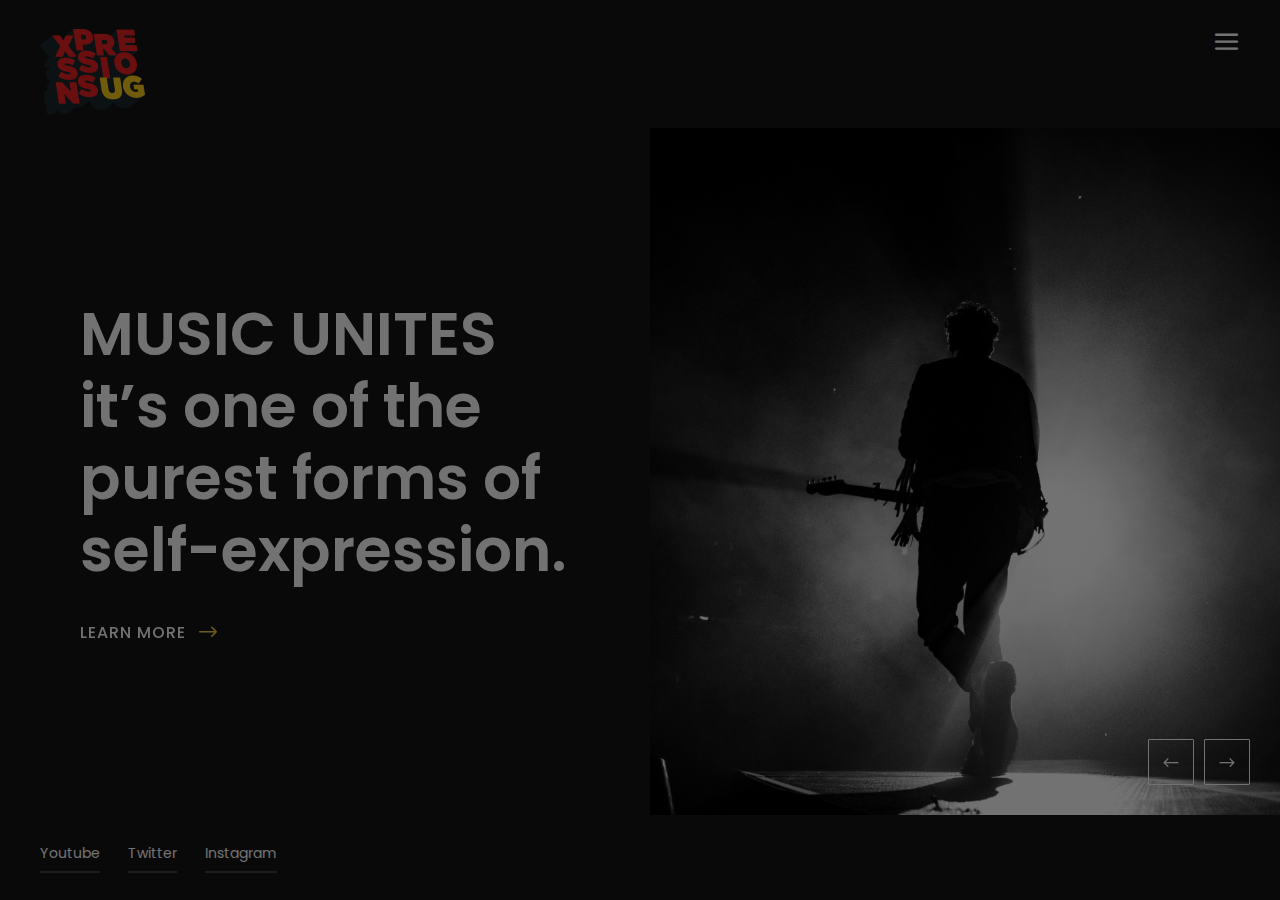
==== index.html @ f59d387b "Initial Commit" ====
<!DOCTYPE html>
<html lang="zxx">
<head>
	<title>Xpressions UG</title>
	<meta charset="UTF-8">
	<meta name="description" content="Cassi Photo Studio HTML Template">
	<meta name="keywords" content="photo, html">
	<meta name="viewport" content="width=device-width, initial-scale=1.0">
	<!-- Stylesheets -->
	<link rel="stylesheet" href="css/bootstrap.min.css"/>
	<link rel="stylesheet" href="css/font-awesome.min.css"/>
	<link rel="stylesheet" href="css/elegant-icons.css"/>
	<link rel="stylesheet" href="css/owl.carousel.min.css"/>

	<!-- Main Stylesheets -->
	<link rel="stylesheet" href="css/style.css"/>


	<!--[if lt IE 9]>
		<script src="https://oss.maxcdn.com/html5shiv/3.7.2/html5shiv.min.js"></script>
		<script src="https://oss.maxcdn.com/respond/1.4.2/respond.min.js"></script>
	<![endif]-->

</head>
<body>
	<!-- Page Preloder -->
	<div id="preloder">
		<div class="loader"></div>
	</div>

	<!-- Offcanvas Menu Section -->
	<div class="offcanvas-menu-wrapper">
		<div class="menu-header">
			<a href="./index.html" class="site-logo">
				<img src="img/logo.png" alt="">
			</a>
			<div class="menu-switch" id="menu-canvas-close">
				<i class="icon_close"></i>
			</div>
		</div>
		<ul class="main-menu">
			<li><a href="index.html" class="active">Home</a></li>
			<li><a href="about.html">About</a></li>
			<li><a href="gallery.html">Gallery</a></li>
			<!--<li><a href="blog.html">Blog</a></li>-->
			<li><a href="contact.html">Contact</a></li>
		</ul>
		<div class="menu-footer">
			<div class="footer-social">
			<a href="https://www.youtube.com/c/XPRESSIONSUG">Youtube</a>
			<a href="https://twitter.com/xpressionsug?lang=en">Twitter</a>
			<a href="https://www.instagram.com/xpressionsug/?hl=en">Instagram</a>
			</div>
			<div class="copyright"><p><!-- Link back to Colorlib can't be removed. Template is licensed under CC BY 3.0. -->
 <!-- Copyright &copy;<script>document.write(new Date().getFullYear());</script> All rights reserved | This template is made with <i class="icon-heart color-danger" aria-hidden="true"></i> by <a href="https://colorlib.com" target="_blank">Colorlib</a>-->
  <!-- Link back to Colorlib can't be removed. Template is licensed under CC BY 3.0. --></p></div>
		</div>
	</div>
	<!-- Offcanvas Menu Section end -->
	
	<!-- Header section -->
	<header class="header-section">
		<a href="./index.html" class="site-logo">
			<img src="img/logo.png" alt="">
		</a>
		<div class="menu-switch" id="menu-canvas-show">
			<i class="icon_menu"></i>
		</div>
	</header>
	<!-- Header section end -->

	<!-- Hero section -->
	<section class="hero-section">
		<div class="hero-slider owl-carousel">
			<div class="hero-item">
				<div class="hero-text">

					<h2>MUSIC UNITES it’s one of the purest forms of self-expression.</h2>
					<a href="about.html" class="ht-btn">Learn More <i class="arrow_right"></i></a>
				</div>
				<div class="hi-bg set-bg" data-setbg="img/slider-1.jpg"></div>
			</div>
			<div class="hero-item">
				<div class="hero-text">
					<!--<div class="ht-cata">Nature</div>-->
					<h2> Uniting great new artists with the world.</h2>
					
					<a href="about.html" class="ht-btn">Learn More <i class="arrow_right"></i></a>
				</div>
				<div class="hi-bg set-bg" data-setbg="img/slider-2.jpg"></div>
			</div>
		</div>
	</section>
	<!-- Hero section end -->

	<!-- Footer section -->
	<footer class="footer-section">
		<div class="footer-social">
			<a href="https://www.youtube.com/c/XPRESSIONSUG">Youtube</a>
			<a href="https://twitter.com/xpressionsug?lang=en">Twitter</a>
			<a href="https://www.instagram.com/xpressionsug/?hl=en">Instagram</a>
		</div>
		<div class="copyright"><p><!-- Link back to Colorlib can't be removed. Template is licensed under CC BY 3.0. -->
 <!-- Copyright &copy;<script>document.write(new Date().getFullYear());</script> All rights reserved | This template is made with <i class="fa fa-heart" aria-hidden="true"></i> by <a href="https://colorlib.com" target="_blank">Colorlib</a>-->
  <!-- Link back to Colorlib can't be removed. Template is licensed under CC BY 3.0. --></p></div>
	</footer>
	<!-- Footer section end -->

	<!--====== Javascripts & Jquery ======-->
	<script src="js/vendor/jquery-3.2.1.min.js"></script>
	<script src="js/bootstrap.min.js"></script>
	<script src="js/owl.carousel.min.js"></script>
	<script src="js/masonry.pkgd.min.js"></script>
	<script src="js/main.js"></script>

	</body>
</html>
---- css/elegant-icons.css ----
@font-face {
	font-family: 'ElegantIcons';
	src:url('../icon-fonts/ElegantIcons.eot');
	src:url('../icon-fonts/ElegantIcons.eot?#iefix') format('embedded-opentype'),
		url('../icon-fonts/ElegantIcons.woff') format('woff'),
		url('../icon-fonts/ElegantIcons.ttf') format('truetype'),
		url('../icon-fonts/ElegantIcons.svg#ElegantIcons') format('svg');
	font-weight: normal;
	font-style: normal;
}

/* Use the following CSS code if you want to use data attributes for inserting your icons */
[data-icon]:before {
	font-family: 'ElegantIcons';
	content: attr(data-icon);
	speak: none;
	font-weight: normal;
	font-variant: normal;
	text-transform: none;
	line-height: 1;
	-webkit-font-smoothing: antialiased;
	-moz-osx-font-smoothing: grayscale;
}

/* Use the following CSS code if you want to have a class per icon */
/*
Instead of a list of all class selectors,
you can use the generic selector below, but it's slower:
[class*="your-class-prefix"] {
*/
.arrow_up, .arrow_down, .arrow_left, .arrow_right, .arrow_left-up, .arrow_right-up, .arrow_right-down, .arrow_left-down, .arrow-up-down, .arrow_up-down_alt, .arrow_left-right_alt, .arrow_left-right, .arrow_expand_alt2, .arrow_expand_alt, .arrow_condense, .arrow_expand, .arrow_move, .arrow_carrot-up, .arrow_carrot-down, .arrow_carrot-left, .arrow_carrot-right, .arrow_carrot-2up, .arrow_carrot-2down, .arrow_carrot-2left, .arrow_carrot-2right, .arrow_carrot-up_alt2, .arrow_carrot-down_alt2, .arrow_carrot-left_alt2, .arrow_carrot-right_alt2, .arrow_carrot-2up_alt2, .arrow_carrot-2down_alt2, .arrow_carrot-2left_alt2, .arrow_carrot-2right_alt2, .arrow_triangle-up, .arrow_triangle-down, .arrow_triangle-left, .arrow_triangle-right, .arrow_triangle-up_alt2, .arrow_triangle-down_alt2, .arrow_triangle-left_alt2, .arrow_triangle-right_alt2, .arrow_back, .icon_minus-06, .icon_plus, .icon_close, .icon_check, .icon_minus_alt2, .icon_plus_alt2, .icon_close_alt2, .icon_check_alt2, .icon_zoom-out_alt, .icon_zoom-in_alt, .icon_search, .icon_box-empty, .icon_box-selected, .icon_minus-box, .icon_plus-box, .icon_box-checked, .icon_circle-empty, .icon_circle-slelected, .icon_stop_alt2, .icon_stop, .icon_pause_alt2, .icon_pause, .icon_menu, .icon_menu-square_alt2, .icon_menu-circle_alt2, .icon_ul, .icon_ol, .icon_adjust-horiz, .icon_adjust-vert, .icon_document_alt, .icon_documents_alt, .icon_pencil, .icon_pencil-edit_alt, .icon_pencil-edit, .icon_folder-alt, .icon_folder-open_alt, .icon_folder-add_alt, .icon_info_alt, .icon_error-oct_alt, .icon_error-circle_alt, .icon_error-triangle_alt, .icon_question_alt2, .icon_question, .icon_comment_alt, .icon_chat_alt, .icon_vol-mute_alt, .icon_volume-low_alt, .icon_volume-high_alt, .icon_quotations, .icon_quotations_alt2, .icon_clock_alt, .icon_lock_alt, .icon_lock-open_alt, .icon_key_alt, .icon_cloud_alt, .icon_cloud-upload_alt, .icon_cloud-download_alt, .icon_image, .icon_images, .icon_lightbulb_alt, .icon_gift_alt, .icon_house_alt, .icon_genius, .icon_mobile, .icon_tablet, .icon_laptop, .icon_desktop, .icon_camera_alt, .icon_mail_alt, .icon_cone_alt, .icon_ribbon_alt, .icon_bag_alt, .icon_creditcard, .icon_cart_alt, .icon_paperclip, .icon_tag_alt, .icon_tags_alt, .icon_trash_alt, .icon_cursor_alt, .icon_mic_alt, .icon_compass_alt, .icon_pin_alt, .icon_pushpin_alt, .icon_map_alt, .icon_drawer_alt, .icon_toolbox_alt, .icon_book_alt, .icon_calendar, .icon_film, .icon_table, .icon_contacts_alt, .icon_headphones, .icon_lifesaver, .icon_piechart, .icon_refresh, .icon_link_alt, .icon_link, .icon_loading, .icon_blocked, .icon_archive_alt, .icon_heart_alt, .icon_star_alt, .icon_star-half_alt, .icon_star, .icon_star-half, .icon_tools, .icon_tool, .icon_cog, .icon_cogs, .arrow_up_alt, .arrow_down_alt, .arrow_left_alt, .arrow_right_alt, .arrow_left-up_alt, .arrow_right-up_alt, .arrow_right-down_alt, .arrow_left-down_alt, .arrow_condense_alt, .arrow_expand_alt3, .arrow_carrot_up_alt, .arrow_carrot-down_alt, .arrow_carrot-left_alt, .arrow_carrot-right_alt, .arrow_carrot-2up_alt, .arrow_carrot-2dwnn_alt, .arrow_carrot-2left_alt, .arrow_carrot-2right_alt, .arrow_triangle-up_alt, .arrow_triangle-down_alt, .arrow_triangle-left_alt, .arrow_triangle-right_alt, .icon_minus_alt, .icon_plus_alt, .icon_close_alt, .icon_check_alt, .icon_zoom-out, .icon_zoom-in, .icon_stop_alt, .icon_menu-square_alt, .icon_menu-circle_alt, .icon_document, .icon_documents, .icon_pencil_alt, .icon_folder, .icon_folder-open, .icon_folder-add, .icon_folder_upload, .icon_folder_download, .icon_info, .icon_error-circle, .icon_error-oct, .icon_error-triangle, .icon_question_alt, .icon_comment, .icon_chat, .icon_vol-mute, .icon_volume-low, .icon_volume-high, .icon_quotations_alt, .icon_clock, .icon_lock, .icon_lock-open, .icon_key, .icon_cloud, .icon_cloud-upload, .icon_cloud-download, .icon_lightbulb, .icon_gift, .icon_house, .icon_camera, .icon_mail, .icon_cone, .icon_ribbon, .icon_bag, .icon_cart, .icon_tag, .icon_tags, .icon_trash, .icon_cursor, .icon_mic, .icon_compass, .icon_pin, .icon_pushpin, .icon_map, .icon_drawer, .icon_toolbox, .icon_book, .icon_contacts, .icon_archive, .icon_heart, .icon_profile, .icon_group, .icon_grid-2x2, .icon_grid-3x3, .icon_music, .icon_pause_alt, .icon_phone, .icon_upload, .icon_download, .social_facebook, .social_twitter, .social_pinterest, .social_googleplus, .social_tumblr, .social_tumbleupon, .social_wordpress, .social_instagram, .social_dribbble, .social_vimeo, .social_linkedin, .social_rss, .social_deviantart, .social_share, .social_myspace, .social_skype, .social_youtube, .social_picassa, .social_googledrive, .social_flickr, .social_blogger, .social_spotify, .social_delicious, .social_facebook_circle, .social_twitter_circle, .social_pinterest_circle, .social_googleplus_circle, .social_tumblr_circle, .social_stumbleupon_circle, .social_wordpress_circle, .social_instagram_circle, .social_dribbble_circle, .social_vimeo_circle, .social_linkedin_circle, .social_rss_circle, .social_deviantart_circle, .social_share_circle, .social_myspace_circle, .social_skype_circle, .social_youtube_circle, .social_picassa_circle, .social_googledrive_alt2, .social_flickr_circle, .social_blogger_circle, .social_spotify_circle, .social_delicious_circle, .social_facebook_square, .social_twitter_square, .social_pinterest_square, .social_googleplus_square, .social_tumblr_square, .social_stumbleupon_square, .social_wordpress_square, .social_instagram_square, .social_dribbble_square, .social_vimeo_square, .social_linkedin_square, .social_rss_square, .social_deviantart_square, .social_share_square, .social_myspace_square, .social_skype_square, .social_youtube_square, .social_picassa_square, .social_googledrive_square, .social_flickr_square, .social_blogger_square, .social_spotify_square, .social_delicious_square, .icon_printer, .icon_calulator, .icon_building, .icon_floppy, .icon_drive, .icon_search-2, .icon_id, .icon_id-2, .icon_puzzle, .icon_like, .icon_dislike, .icon_mug, .icon_currency, .icon_wallet, .icon_pens, .icon_easel, .icon_flowchart, .icon_datareport, .icon_briefcase, .icon_shield, .icon_percent, .icon_globe, .icon_globe-2, .icon_target, .icon_hourglass, .icon_balance, .icon_rook, .icon_printer-alt, .icon_calculator_alt, .icon_building_alt, .icon_floppy_alt, .icon_drive_alt, .icon_search_alt, .icon_id_alt, .icon_id-2_alt, .icon_puzzle_alt, .icon_like_alt, .icon_dislike_alt, .icon_mug_alt, .icon_currency_alt, .icon_wallet_alt, .icon_pens_alt, .icon_easel_alt, .icon_flowchart_alt, .icon_datareport_alt, .icon_briefcase_alt, .icon_shield_alt, .icon_percent_alt, .icon_globe_alt, .icon_clipboard {
	font-family: 'ElegantIcons';
	speak: none;
	font-style: normal;
	font-weight: normal;
	font-variant: normal;
	text-transform: none;
	line-height: 1;
	-webkit-font-smoothing: antialiased;
}
.arrow_up:before {
	content: "\21";
}
.arrow_down:before {
	content: "\22";
}
.arrow_left:before {
	content: "\23";
}
.arrow_right:before {
	content: "\24";
}
.arrow_left-up:before {
	content: "\25";
}
.arrow_right-up:before {
	content: "\26";
}
.arrow_right-down:before {
	content: "\27";
}
.arrow_left-down:before {
	content: "\28";
}
.arrow-up-down:before {
	content: "\29";
}
.arrow_up-down_alt:before {
	content: "\2a";
}
.arrow_left-right_alt:before {
	content: "\2b";
}
.arrow_left-right:before {
	content: "\2c";
}
.arrow_expand_alt2:before {
	content: "\2d";
}
.arrow_expand_alt:before {
	content: "\2e";
}
.arrow_condense:before {
	content: "\2f";
}
.arrow_expand:before {
	content: "\30";
}
.arrow_move:before {
	content: "\31";
}
.arrow_carrot-up:before {
	content: "\32";
}
.arrow_carrot-down:before {
	content: "\33";
}
.arrow_carrot-left:before {
	content: "\34";
}
.arrow_carrot-right:before {
	content: "\35";
}
.arrow_carrot-2up:before {
	content: "\36";
}
.arrow_carrot-2down:before {
	content: "\37";
}
.arrow_carrot-2left:before {
	content: "\38";
}
.arrow_carrot-2right:before {
	content: "\39";
}
.arrow_carrot-up_alt2:before {
	content: "\3a";
}
.arrow_carrot-down_alt2:before {
	content: "\3b";
}
.arrow_carrot-left_alt2:before {
	content: "\3c";
}
.arrow_carrot-right_alt2:before {
	content: "\3d";
}
.arrow_carrot-2up_alt2:before {
	content: "\3e";
}
.arrow_carrot-2down_alt2:before {
	content: "\3f";
}
.arrow_carrot-2left_alt2:before {
	content: "\40";
}
.arrow_carrot-2right_alt2:before {
	content: "\41";
}
.arrow_triangle-up:before {
	content: "\42";
}
.arrow_triangle-down:before {
	content: "\43";
}
.arrow_triangle-left:before {
	content: "\44";
}
.arrow_triangle-right:before {
	content: "\45";
}
.arrow_triangle-up_alt2:before {
	content: "\46";
}
.arrow_triangle-down_alt2:before {
	content: "\47";
}
.arrow_triangle-left_alt2:before {
	content: "\48";
}
.arrow_triangle-right_alt2:before {
	content: "\49";
}
.arrow_back:before {
	content: "\4a";
}
.icon_minus-06:before {
	content: "\4b";
}
.icon_plus:before {
	content: "\4c";
}
.icon_close:before {
	content: "\4d";
}
.icon_check:before {
	content: "\4e";
}
.icon_minus_alt2:before {
	content: "\4f";
}
.icon_plus_alt2:before {
	content: "\50";
}
.icon_close_alt2:before {
	content: "\51";
}
.icon_check_alt2:before {
	content: "\52";
}
.icon_zoom-out_alt:before {
	content: "\53";
}
.icon_zoom-in_alt:before {
	content: "\54";
}
.icon_search:before {
	content: "\55";
}
.icon_box-empty:before {
	content: "\56";
}
.icon_box-selected:before {
	content: "\57";
}
.icon_minus-box:before {
	content: "\58";
}
.icon_plus-box:before {
	content: "\59";
}
.icon_box-checked:before {
	content: "\5a";
}
.icon_circle-empty:before {
	content: "\5b";
}
.icon_circle-slelected:before {
	content: "\5c";
}
.icon_stop_alt2:before {
	content: "\5d";
}
.icon_stop:before {
	content: "\5e";
}
.icon_pause_alt2:before {
	content: "\5f";
}
.icon_pause:before {
	content: "\60";
}
.icon_menu:before {
	content: "\61";
}
.icon_menu-square_alt2:before {
	content: "\62";
}
.icon_menu-circle_alt2:before {
	content: "\63";
}
.icon_ul:before {
	content: "\64";
}
.icon_ol:before {
	content: "\65";
}
.icon_adjust-horiz:before {
	content: "\66";
}
.icon_adjust-vert:before {
	content: "\67";
}
.icon_document_alt:before {
	content: "\68";
}
.icon_documents_alt:before {
	content: "\69";
}
.icon_pencil:before {
	content: "\6a";
}
.icon_pencil-edit_alt:before {
	content: "\6b";
}
.icon_pencil-edit:before {
	content: "\6c";
}
.icon_folder-alt:before {
	content: "\6d";
}
.icon_folder-open_alt:before {
	content: "\6e";
}
.icon_folder-add_alt:before {
	content: "\6f";
}
.icon_info_alt:before {
	content: "\70";
}
.icon_error-oct_alt:before {
	content: "\71";
}
.icon_error-circle_alt:before {
	content: "\72";
}
.icon_error-triangle_alt:before {
	content: "\73";
}
.icon_question_alt2:before {
	content: "\74";
}
.icon_question:before {
	content: "\75";
}
.icon_comment_alt:before {
	content: "\76";
}
.icon_chat_alt:before {
	content: "\77";
}
.icon_vol-mute_alt:before {
	content: "\78";
}
.icon_volume-low_alt:before {
	content: "\79";
}
.icon_volume-high_alt:before {
	content: "\7a";
}
.icon_quotations:before {
	content: "\7b";
}
.icon_quotations_alt2:before {
	content: "\7c";
}
.icon_clock_alt:before {
	content: "\7d";
}
.icon_lock_alt:before {
	content: "\7e";
}
.icon_lock-open_alt:before {
	content: "\e000";
}
.icon_key_alt:before {
	content: "\e001";
}
.icon_cloud_alt:before {
	content: "\e002";
}
.icon_cloud-upload_alt:before {
	content: "\e003";
}
.icon_cloud-download_alt:before {
	content: "\e004";
}
.icon_image:before {
	content: "\e005";
}
.icon_images:before {
	content: "\e006";
}
.icon_lightbulb_alt:before {
	content: "\e007";
}
.icon_gift_alt:before {
	content: "\e008";
}
.icon_house_alt:before {
	content: "\e009";
}
.icon_genius:before {
	content: "\e00a";
}
.icon_mobile:before {
	content: "\e00b";
}
.icon_tablet:before {
	content: "\e00c";
}
.icon_laptop:before {
	content: "\e00d";
}
.icon_desktop:before {
	content: "\e00e";
}
.icon_camera_alt:before {
	content: "\e00f";
}
.icon_mail_alt:before {
	content: "\e010";
}
.icon_cone_alt:before {
	content: "\e011";
}
.icon_ribbon_alt:before {
	content: "\e012";
}
.icon_bag_alt:before {
	content: "\e013";
}
.icon_creditcard:before {
	content: "\e014";
}
.icon_cart_alt:before {
	content: "\e015";
}
.icon_paperclip:before {
	content: "\e016";
}
.icon_tag_alt:before {
	content: "\e017";
}
.icon_tags_alt:before {
	content: "\e018";
}
.icon_trash_alt:before {
	content: "\e019";
}
.icon_cursor_alt:before {
	content: "\e01a";
}
.icon_mic_alt:before {
	content: "\e01b";
}
.icon_compass_alt:before {
	content: "\e01c";
}
.icon_pin_alt:before {
	content: "\e01d";
}
.icon_pushpin_alt:before {
	content: "\e01e";
}
.icon_map_alt:before {
	content: "\e01f";
}
.icon_drawer_alt:before {
	content: "\e020";
}
.icon_toolbox_alt:before {
	content: "\e021";
}
.icon_book_alt:before {
	content: "\e022";
}
.icon_calendar:before {
	content: "\e023";
}
.icon_film:before {
	content: "\e024";
}
.icon_table:before {
	content: "\e025";
}
.icon_contacts_alt:before {
	content: "\e026";
}
.icon_headphones:before {
	content: "\e027";
}
.icon_lifesaver:before {
	content: "\e028";
}
.icon_piechart:before {
	content: "\e029";
}
.icon_refresh:before {
	content: "\e02a";
}
.icon_link_alt:before {
	content: "\e02b";
}
.icon_link:before {
	content: "\e02c";
}
.icon_loading:before {
	content: "\e02d";
}
.icon_blocked:before {
	content: "\e02e";
}
.icon_archive_alt:before {
	content: "\e02f";
}
.icon_heart_alt:before {
	content: "\e030";
}
.icon_star_alt:before {
	content: "\e031";
}
.icon_star-half_alt:before {
	content: "\e032";
}
.icon_star:before {
	content: "\e033";
}
.icon_star-half:before {
	content: "\e034";
}
.icon_tools:before {
	content: "\e035";
}
.icon_tool:before {
	content: "\e036";
}
.icon_cog:before {
	content: "\e037";
}
.icon_cogs:before {
	content: "\e038";
}
.arrow_up_alt:before {
	content: "\e039";
}
.arrow_down_alt:before {
	content: "\e03a";
}
.arrow_left_alt:before {
	content: "\e03b";
}
.arrow_right_alt:before {
	content: "\e03c";
}
.arrow_left-up_alt:before {
	content: "\e03d";
}
.arrow_right-up_alt:before {
	content: "\e03e";
}
.arrow_right-down_alt:before {
	content: "\e03f";
}
.arrow_left-down_alt:before {
	content: "\e040";
}
.arrow_condense_alt:before {
	content: "\e041";
}
.arrow_expand_alt3:before {
	content: "\e042";
}
.arrow_carrot_up_alt:before {
	content: "\e043";
}
.arrow_carrot-down_alt:before {
	content: "\e044";
}
.arrow_carrot-left_alt:before {
	content: "\e045";
}
.arrow_carrot-right_alt:before {
	content: "\e046";
}
.arrow_carrot-2up_alt:before {
	content: "\e047";
}
.arrow_carrot-2dwnn_alt:before {
	content: "\e048";
}
.arrow_carrot-2left_alt:before {
	content: "\e049";
}
.arrow_carrot-2right_alt:before {
	content: "\e04a";
}
.arrow_triangle-up_alt:before {
	content: "\e04b";
}
.arrow_triangle-down_alt:before {
	content: "\e04c";
}
.arrow_triangle-left_alt:before {
	content: "\e04d";
}
.arrow_triangle-right_alt:before {
	content: "\e04e";
}
.icon_minus_alt:before {
	content: "\e04f";
}
.icon_plus_alt:before {
	content: "\e050";
}
.icon_close_alt:before {
	content: "\e051";
}
.icon_check_alt:before {
	content: "\e052";
}
.icon_zoom-out:before {
	content: "\e053";
}
.icon_zoom-in:before {
	content: "\e054";
}
.icon_stop_alt:before {
	content: "\e055";
}
.icon_menu-square_alt:before {
	content: "\e056";
}
.icon_menu-circle_alt:before {
	content: "\e057";
}
.icon_document:before {
	content: "\e058";
}
.icon_documents:before {
	content: "\e059";
}
.icon_pencil_alt:before {
	content: "\e05a";
}
.icon_folder:before {
	content: "\e05b";
}
.icon_folder-open:before {
	content: "\e05c";
}
.icon_folder-add:before {
	content: "\e05d";
}
.icon_folder_upload:before {
	content: "\e05e";
}
.icon_folder_download:before {
	content: "\e05f";
}
.icon_info:before {
	content: "\e060";
}
.icon_error-circle:before {
	content: "\e061";
}
.icon_error-oct:before {
	content: "\e062";
}
.icon_error-triangle:before {
	content: "\e063";
}
.icon_question_alt:before {
	content: "\e064";
}
.icon_comment:before {
	content: "\e065";
}
.icon_chat:before {
	content: "\e066";
}
.icon_vol-mute:before {
	content: "\e067";
}
.icon_volume-low:before {
	content: "\e068";
}
.icon_volume-high:before {
	content: "\e069";
}
.icon_quotations_alt:before {
	content: "\e06a";
}
.icon_clock:before {
	content: "\e06b";
}
.icon_lock:before {
	content: "\e06c";
}
.icon_lock-open:before {
	content: "\e06d";
}
.icon_key:before {
	content: "\e06e";
}
.icon_cloud:before {
	content: "\e06f";
}
.icon_cloud-upload:before {
	content: "\e070";
}
.icon_cloud-download:before {
	content: "\e071";
}
.icon_lightbulb:before {
	content: "\e072";
}
.icon_gift:before {
	content: "\e073";
}
.icon_house:before {
	content: "\e074";
}
.icon_camera:before {
	content: "\e075";
}
.icon_mail:before {
	content: "\e076";
}
.icon_cone:before {
	content: "\e077";
}
.icon_ribbon:before {
	content: "\e078";
}
.icon_bag:before {
	content: "\e079";
}
.icon_cart:before {
	content: "\e07a";
}
.icon_tag:before {
	content: "\e07b";
}
.icon_tags:before {
	content: "\e07c";
}
.icon_trash:before {
	content: "\e07d";
}
.icon_cursor:before {
	content: "\e07e";
}
.icon_mic:before {
	content: "\e07f";
}
.icon_compass:before {
	content: "\e080";
}
.icon_pin:before {
	content: "\e081";
}
.icon_pushpin:before {
	content: "\e082";
}
.icon_map:before {
	content: "\e083";
}
.icon_drawer:before {
	content: "\e084";
}
.icon_toolbox:before {
	content: "\e085";
}
.icon_book:before {
	content: "\e086";
}
.icon_contacts:before {
	content: "\e087";
}
.icon_archive:before {
	content: "\e088";
}
.icon_heart:before {
	content: "\e089";
}
.icon_profile:before {
	content: "\e08a";
}
.icon_group:before {
	content: "\e08b";
}
.icon_grid-2x2:before {
	content: "\e08c";
}
.icon_grid-3x3:before {
	content: "\e08d";
}
.icon_music:before {
	content: "\e08e";
}
.icon_pause_alt:before {
	content: "\e08f";
}
.icon_phone:before {
	content: "\e090";
}
.icon_upload:before {
	content: "\e091";
}
.icon_download:before {
	content: "\e092";
}
.social_facebook:before {
	content: "\e093";
}
.social_twitter:before {
	content: "\e094";
}
.social_pinterest:before {
	content: "\e095";
}
.social_googleplus:before {
	content: "\e096";
}
.social_tumblr:before {
	content: "\e097";
}
.social_tumbleupon:before {
	content: "\e098";
}
.social_wordpress:before {
	content: "\e099";
}
.social_instagram:before {
	content: "\e09a";
}
.social_dribbble:before {
	content: "\e09b";
}
.social_vimeo:before {
	content: "\e09c";
}
.social_linkedin:before {
	content: "\e09d";
}
.social_rss:before {
	content: "\e09e";
}
.social_deviantart:before {
	content: "\e09f";
}
.social_share:before {
	content: "\e0a0";
}
.social_myspace:before {
	content: "\e0a1";
}
.social_skype:before {
	content: "\e0a2";
}
.social_youtube:before {
	content: "\e0a3";
}
.social_picassa:before {
	content: "\e0a4";
}
.social_googledrive:before {
	content: "\e0a5";
}
.social_flickr:before {
	content: "\e0a6";
}
.social_blogger:before {
	content: "\e0a7";
}
.social_spotify:before {
	content: "\e0a8";
}
.social_delicious:before {
	content: "\e0a9";
}
.social_facebook_circle:before {
	content: "\e0aa";
}
.social_twitter_circle:before {
	content: "\e0ab";
}
.social_pinterest_circle:before {
	content: "\e0ac";
}
.social_googleplus_circle:before {
	content: "\e0ad";
}
.social_tumblr_circle:before {
	content: "\e0ae";
}
.social_stumbleupon_circle:before {
	content: "\e0af";
}
.social_wordpress_circle:before {
	content: "\e0b0";
}
.social_instagram_circle:before {
	content: "\e0b1";
}
.social_dribbble_circle:before {
	content: "\e0b2";
}
.social_vimeo_circle:before {
	content: "\e0b3";
}
.social_linkedin_circle:before {
	content: "\e0b4";
}
.social_rss_circle:before {
	content: "\e0b5";
}
.social_deviantart_circle:before {
	content: "\e0b6";
}
.social_share_circle:before {
	content: "\e0b7";
}
.social_myspace_circle:before {
	content: "\e0b8";
}
.social_skype_circle:before {
	content: "\e0b9";
}
.social_youtube_circle:before {
	content: "\e0ba";
}
.social_picassa_circle:before {
	content: "\e0bb";
}
.social_googledrive_alt2:before {
	content: "\e0bc";
}
.social_flickr_circle:before {
	content: "\e0bd";
}
.social_blogger_circle:before {
	content: "\e0be";
}
.social_spotify_circle:before {
	content: "\e0bf";
}
.social_delicious_circle:before {
	content: "\e0c0";
}
.social_facebook_square:before {
	content: "\e0c1";
}
.social_twitter_square:before {
	content: "\e0c2";
}
.social_pinterest_square:before {
	content: "\e0c3";
}
.social_googleplus_square:before {
	content: "\e0c4";
}
.social_tumblr_square:before {
	content: "\e0c5";
}
.social_stumbleupon_square:before {
	content: "\e0c6";
}
.social_wordpress_square:before {
	content: "\e0c7";
}
.social_instagram_square:before {
	content: "\e0c8";
}
.social_dribbble_square:before {
	content: "\e0c9";
}
.social_vimeo_square:before {
	content: "\e0ca";
}
.social_linkedin_square:before {
	content: "\e0cb";
}
.social_rss_square:before {
	content: "\e0cc";
}
.social_deviantart_square:before {
	content: "\e0cd";
}
.social_share_square:before {
	content: "\e0ce";
}
.social_myspace_square:before {
	content: "\e0cf";
}
.social_skype_square:before {
	content: "\e0d0";
}
.social_youtube_square:before {
	content: "\e0d1";
}
.social_picassa_square:before {
	content: "\e0d2";
}
.social_googledrive_square:before {
	content: "\e0d3";
}
.social_flickr_square:before {
	content: "\e0d4";
}
.social_blogger_square:before {
	content: "\e0d5";
}
.social_spotify_square:before {
	content: "\e0d6";
}
.social_delicious_square:before {
	content: "\e0d7";
}
.icon_printer:before {
	content: "\e103";
}
.icon_calulator:before {
	content: "\e0ee";
}
.icon_building:before {
	content: "\e0ef";
}
.icon_floppy:before {
	content: "\e0e8";
}
.icon_drive:before {
	content: "\e0ea";
}
.icon_search-2:before {
	content: "\e101";
}
.icon_id:before {
	content: "\e107";
}
.icon_id-2:before {
	content: "\e108";
}
.icon_puzzle:before {
	content: "\e102";
}
.icon_like:before {
	content: "\e106";
}
.icon_dislike:before {
	content: "\e0eb";
}
.icon_mug:before {
	content: "\e105";
}
.icon_currency:before {
	content: "\e0ed";
}
.icon_wallet:before {
	content: "\e100";
}
.icon_pens:before {
	content: "\e104";
}
.icon_easel:before {
	content: "\e0e9";
}
.icon_flowchart:before {
	content: "\e109";
}
.icon_datareport:before {
	content: "\e0ec";
}
.icon_briefcase:before {
	content: "\e0fe";
}
.icon_shield:before {
	content: "\e0f6";
}
.icon_percent:before {
	content: "\e0fb";
}
.icon_globe:before {
	content: "\e0e2";
}
.icon_globe-2:before {
	content: "\e0e3";
}
.icon_target:before {
	content: "\e0f5";
}
.icon_hourglass:before {
	content: "\e0e1";
}
.icon_balance:before {
	content: "\e0ff";
}
.icon_rook:before {
	content: "\e0f8";
}
.icon_printer-alt:before {
	content: "\e0fa";
}
.icon_calculator_alt:before {
	content: "\e0e7";
}
.icon_building_alt:before {
	content: "\e0fd";
}
.icon_floppy_alt:before {
	content: "\e0e4";
}
.icon_drive_alt:before {
	content: "\e0e5";
}
.icon_search_alt:before {
	content: "\e0f7";
}
.icon_id_alt:before {
	content: "\e0e0";
}
.icon_id-2_alt:before {
	content: "\e0fc";
}
.icon_puzzle_alt:before {
	content: "\e0f9";
}
.icon_like_alt:before {
	content: "\e0dd";
}
.icon_dislike_alt:before {
	content: "\e0f1";
}
.icon_mug_alt:before {
	content: "\e0dc";
}
.icon_currency_alt:before {
	content: "\e0f3";
}
.icon_wallet_alt:before {
	content: "\e0d8";
}
.icon_pens_alt:before {
	content: "\e0db";
}
.icon_easel_alt:before {
	content: "\e0f0";
}
.icon_flowchart_alt:before {
	content: "\e0df";
}
.icon_datareport_alt:before {
	content: "\e0f2";
}
.icon_briefcase_alt:before {
	content: "\e0f4";
}
.icon_shield_alt:before {
	content: "\e0d9";
}
.icon_percent_alt:before {
	content: "\e0da";
}
.icon_globe_alt:before {
	content: "\e0de";
}
.icon_clipboard:before {
	content: "\e0e6";
}


	.glyph {
		float: left;
		text-align: center;
		padding: .75em;
		margin: .4em 1.5em .75em 0;
		width: 6em;
text-shadow: none;
	}
        .glyph_big {
        font-size: 128px;
        color: #59c5dc;
        float: left;
        margin-right: 20px;
        }

        .glyph div { padding-bottom: 10px;}

	.glyph input {
		font-family: consolas, monospace;
		font-size: 12px;
		width: 100%;
		text-align: center;
		border: 0;
		box-shadow: 0 0 0 1px #ccc;
		padding: .2em;
                -moz-border-radius: 5px;
                -webkit-border-radius: 5px;
	}
	.centered {
		margin-left: auto;
		margin-right: auto;
	}
	.glyph .fs1 {
		font-size: 2em;
	}
---- css/style.css ----
/* =================================
------------------------------------
  Cassi | Photo Studio HTML Template
  Version: 1.0
 ------------------------------------
 ====================================*/

/*----------------------------------------*/

/* Template default CSS
/*----------------------------------------*/

@import url("https://fonts.googleapis.com/css?family=Poppins:300,300i,400,400i,500,500i,600,600i,700,700i&display=swap");
@import url("https://fonts.googleapis.com/css?family=Roboto:400,400i,700&display=swap");
html, body {
	height: 100%;
	font-family: "Poppins", sans-serif;
	-webkit-font-smoothing: antialiased;
	background: #151515;
}
h1, h2, h3, h4, h5, h6 {
	margin: 0;
	color: #333333;
	font-weight: 600;
}
h1 {
	font-size: 70px;
}
h2 {
	font-size: 36px;
}
h3 {
	font-size: 30px;
}
h4 {
	font-size: 24px;
}
h5 {
	font-size: 18px;
}
h6 {
	font-size: 16px;
}
p {
	font-size: 15px;
	color: #bfbfbf;
	line-height: 1.8;
}
img {
	max-width: 100%;
}
input:focus, select:focus, button:focus, textarea:focus {
	outline: none;
}
a:hover, a:focus {
	text-decoration: none;
	outline: none;
}
ul, ol {
	padding: 0;
	margin: 0;
}
@media (min-width: 1200px) {
	.container {
		max-width: 1200px;
	}
}
/*---------------------
   Helper CSS
 -----------------------*/

.section-title {
	text-align: center;
	margin-bottom: 55px;
}
.section-title img {
	margin-bottom: 15px;
}
.section-title h2 {
	font-weight: 400;
	font-size: 38px;
	text-transform: uppercase;
}
.section-title p {
	padding-top: 15px;
	margin-bottom: 0;
}
.set-bg {
	background-repeat: no-repeat;
	background-size: cover;
	background-position: top center;
}
.spad {
	padding-top: 110px;
	padding-bottom: 105px;
}
.text-white h1, .text-white h2, .text-white h3, .text-white h4, .text-white h5, .text-white h6, .text-white p, .text-white span, .text-white li, .text-white a {
	color: #fff;
}
/*---------------------
  Commom elements
-----------------------*/

.site-btn {
	display: inline-block;
	font-size: 16px;
	padding: 17px 25px;
	min-width: 170px;
	color: #fff;
	background: #D11B3C;
	line-height: 1;
	letter-spacing: 1px;
	text-transform: uppercase;
	text-align: center;
	font-weight: 500;
	border: none;
	border-radius: 2px;
}
.site-btn i {
	font-size: 24px;
	position: relative;
	top: 5px;
	margin-left: 4px;
}
.site-btn:hover {
	color: #fff;
}
/* Preloder */

#preloder {
	position: fixed;
	width: 100%;
	height: 100%;
	top: 0;
	left: 0;
	z-index: 999999;
	background: #000;
}
.loader {
	width: 40px;
	height: 40px;
	position: absolute;
	top: 50%;
	left: 50%;
	margin-top: -13px;
	margin-left: -13px;
	border-radius: 60px;
	animation: loader 0.8s linear infinite;
	-webkit-animation: loader 0.8s linear infinite;
}
@keyframes loader {
	0% {
		-webkit-transform: rotate(0deg);
		transform: rotate(0deg);
		border: 4px solid #f44336;
		border-left-color: transparent;
	}
	50% {
		-webkit-transform: rotate(180deg);
		transform: rotate(180deg);
		border: 4px solid #F4D03F;
		border-left-color: transparent;
	}
	100% {
		-webkit-transform: rotate(360deg);
		transform: rotate(360deg);
		border: 4px solid #f44336;
		border-left-color: transparent;
	}
}
@-webkit-keyframes loader {
	0% {
		-webkit-transform: rotate(0deg);
		border: 4px solid #f44336;
		border-left-color: transparent;
	}
	50% {
		-webkit-transform: rotate(180deg);
		border: 4px solid #F4D03F;
		border-left-color: transparent;
	}
	100% {
		-webkit-transform: rotate(360deg);
		border: 4px solid #f44336;
		border-left-color: transparent;
	}
}
.offcanvas-menu-wrapper {
	display: none;
	position: fixed;
	width: 100%;
	height: 100%;
	left: 0;
	top: 0;
	background: #151515;
	z-index: 9999;
	align-items: center;
	justify-content: center;
}
.offcanvas-menu-wrapper .menu-switch {
	position: relative;
	top: 50px;
	opacity: 0;
	filter: alpha(opacity=0);
}
.menu-header {
	position: absolute;
	width: 100%;
	top: 0;
	left: 0;
	padding: 24px 35px 14px 40px;
}
.main-menu {
	list-style: none;
	display: inline-block;
	text-align: center;
}
.main-menu li {
	display: block;
	margin-bottom: 15px;
	position: relative;
	top: 50px;
	opacity: 0;
	filter: alpha(opacity=0);
}
.main-menu li:nth-child(5) {
	-webkit-transition: all 0.5s ease 0s;
	-moz-transition: all 0.5s ease 0s;
	-o-transition: all 0.5s ease 0s;
	transition: all 0.5s ease 0s;
}
.main-menu li:nth-child(4) {
	-webkit-transition: all 0.5s ease 0.2s;
	-moz-transition: all 0.5s ease 0.2s;
	-o-transition: all 0.5s ease 0.2s;
	transition: all 0.5s ease 0.2s;
}
.main-menu li:nth-child(3) {
	-webkit-transition: all 0.5s ease 0.4s;
	-moz-transition: all 0.5s ease 0.4s;
	-o-transition: all 0.5s ease 0.4s;
	transition: all 0.5s ease 0.4s;
}
.main-menu li:nth-child(2) {
	-webkit-transition: all 0.5s ease 0.6s;
	-moz-transition: all 0.5s ease 0.6s;
	-o-transition: all 0.5s ease 0.6s;
	transition: all 0.5s ease 0.6s;
}
.main-menu li:nth-child(1) {
	-webkit-transition: all 0.5s ease 0.8s;
	-moz-transition: all 0.5s ease 0.8s;
	-o-transition: all 0.5s ease 0.8s;
	transition: all 0.5s ease 0.8s;
}
.main-menu li:last-child {
	margin-bottom: 0;
}
.main-menu li a {
	font-size: 48px;
	font-weight: 700;
	color: #fff;
	font-family: "Roboto", sans-serif;
	transition: all 0.3s;
}
@media (max-width: 576px) {
	.main-menu li a {
		font-size: 30px;
	}
}
.main-menu li a:hover, .main-menu li a.active {
	color: #D11B3C;
}
.menu-footer {
	padding: 26px 40px 22px;
	position: absolute;
	width: 100%;
	left: 0;
	bottom: 0;
}
@media only screen and (min-width: 576px) and (max-width: 767px), (max-width: 576px) {
	.menu-footer {
		display: none;
	}
}
.active .menu-switch {
	top: 0;
	opacity: 1;
	filter: alpha(opacity=100);
	-webkit-transition: all 0.5s ease 0.2s;
	-moz-transition: all 0.5s ease 0.2s;
	-o-transition: all 0.5s ease 0.2s;
	transition: all 0.5s ease 0.2s;
}
.active .main-menu li {
	top: 0;
	opacity: 1;
	filter: alpha(opacity=100);
}
.active .main-menu li:nth-child(1) {
	-webkit-transition: all 0.5s ease 0s;
	-moz-transition: all 0.5s ease 0s;
	-o-transition: all 0.5s ease 0s;
	transition: all 0.5s ease 0s;
}
.active .main-menu li:nth-child(2) {
	-webkit-transition: all 0.5s ease 0.2s;
	-moz-transition: all 0.5s ease 0.2s;
	-o-transition: all 0.5s ease 0.2s;
	transition: all 0.5s ease 0.2s;
}
.active .main-menu li:nth-child(3) {
	-webkit-transition: all 0.5s ease 0.4s;
	-moz-transition: all 0.5s ease 0.4s;
	-o-transition: all 0.5s ease 0.4s;
	transition: all 0.5s ease 0.4s;
}
.active .main-menu li:nth-child(4) {
	-webkit-transition: all 0.5s ease 0.6s;
	-moz-transition: all 0.5s ease 0.6s;
	-o-transition: all 0.5s ease 0.6s;
	transition: all 0.5s ease 0.6s;
}
.active .main-menu li:nth-child(5) {
	-webkit-transition: all 0.5s ease 0.8s;
	-moz-transition: all 0.5s ease 0.8s;
	-o-transition: all 0.5s ease 0.8s;
	transition: all 0.5s ease 0.8s;
}
/*---------------------
   Header section
 -----------------------*/

.header-section {
	padding: 24px 35px 14px 40px;
	overflow: hidden;
}
.site-logo {
	display: inline-block;
	padding-top: 5px;
}
.menu-switch {
	float: right;
	cursor: pointer;
}
.menu-switch i {
	color: #fff;
	font-size: 37px;
	line-height: 37px;
}
/*---------------------
   Hero section
 -----------------------*/

@media only screen and (min-width: 768px) and (max-width: 991px) {
	.hero-section {
		padding: 0 40px;
	}
}
.hero-slider .owl-nav {
	position: absolute;
	right: 30px;
	bottom: 30px;
}
@media only screen and (min-width: 576px) and (max-width: 767px), (max-width: 576px) {
	.hero-slider .owl-nav {
		right: calc(50% - 51px);
		bottom: 50px;
	}
}
.hero-slider .owl-nav button.owl-prev, .hero-slider .owl-nav button.owl-next {
	display: inline-block;
	width: 46px;
	height: 46px;
	border: 1px solid #fff;
	color: #fff;
	font-size: 20px;
	padding-top: 6px !important;
	border-radius: 1px;
	-webkit-transition: all 0.4s;
	-moz-transition: all 0.4s;
	-o-transition: all 0.4s;
	transition: all 0.5s;
}
.hero-slider .owl-nav button.owl-prev:hover, .hero-slider .owl-nav button.owl-next:hover {
	background: #D11B3C;
	border-color: #D11B3C;
}
.hero-slider .owl-nav button.owl-prev {
	margin-right: 10px;
}
.hero-item {
	position: relative;
	display: flex;
	align-items: center;
}
.hero-text {
	position: relative;
	padding-left: 80px;
	max-width: 595px;
	z-index: 5;
}
@media only screen and (min-width: 576px) and (max-width: 767px), (max-width: 576px) {
	.hero-text {
		padding: 100px 20px 150px;
		text-align: center;
		margin: 0 auto;
	}
}
.hero-text .ht-cata {
	display: inline-block;
	padding: 5px 18px 4px;
	margin-bottom: 20px;
	font-weight: 500;
	font-size: 14px;
	text-transform: uppercase;
	letter-spacing: 2px;
	color: #fff;
	background: #D11B3C;
	position: relative;
	opacity: 0;
	filter: alpha(opacity=0);
	top: 50px;
}
.hero-text h2 {
	font-size: 60px;
	color: #fff;
	margin-bottom: 30px;
	position: relative;
	opacity: 0;
	filter: alpha(opacity=0);
	top: 50px;
}
@media only screen and (min-width: 576px) and (max-width: 767px) {
	.hero-text h2 {
		font-size: 60px;
	}
}
@media (max-width: 576px) {
	.hero-text h2 {
		font-size: 40px;
	}
}
.hero-text p {
	font-size: 18px;
	margin-bottom: 35px;
	position: relative;
	opacity: 0;
	filter: alpha(opacity=0);
	top: 50px;
}
.hero-text .ht-btn {
	color: #fff;
	font-size: 16px;
	font-weight: 500;
	text-transform: uppercase;
	letter-spacing: 1px;
	position: relative;
	opacity: 0;
	filter: alpha(opacity=0);
	top: 50px;
}
.hero-text .ht-btn i {
	font-size: 24px;
	position: relative;
	top: 5px;
	color: #F4D03F;
	margin-left: 5px;
}
.hi-bg {
	position: absolute;
	height: 100%;
	width: calc(100% - 650px);
	top: 0;
	right: 0;
}
@media only screen and (min-width: 768px) and (max-width: 991px), only screen and (min-width: 576px) and (max-width: 767px), (max-width: 576px) {
	.hi-bg {
		width: 100%;
		right: auto;
		left: 0;
	}
	.hi-bg:after {
		position: absolute;
		content: "";
		width: 100%;
		height: 100%;
		left: 0;
		top: 0;
		background: #000;
		opacity: 0.8;
		filter: alpha(opacity=80);
	}
}
.owl-item.active .hero-text h2, .owl-item.active .hero-text p, .owl-item.active .hero-text .ht-cata, .owl-item.active .hero-text .ht-btn {
	top: 0;
	opacity: 1;
	filter: alpha(opacity=100);
}
.owl-item.active .hero-text .ht-cata {
	-webkit-transition: all 0.5s ease 0.4s;
	-moz-transition: all 0.5s ease 0.4s;
	-o-transition: all 0.5s ease 0.4s;
	transition: all 0.5s ease 0.4s;
}
.owl-item.active .hero-text h2 {
	-webkit-transition: all 0.5s ease 0.6s;
	-moz-transition: all 0.5s ease 0.6s;
	-o-transition: all 0.5s ease 0.6s;
	transition: all 0.5s ease 0.6s;
}
.owl-item.active .hero-text p {
	-webkit-transition: all 0.5s ease 0.8s;
	-moz-transition: all 0.5s ease 0.8s;
	-o-transition: all 0.5s ease 0.8s;
	transition: all 0.5s ease 0.8s;
}
.owl-item.active .hero-text .ht-btn {
	-webkit-transition: all 0.5s ease 1s;
	-moz-transition: all 0.5s ease 1s;
	-o-transition: all 0.5s ease 1s;
	transition: all 0.5s ease 1s;
}
/*---------------------
   Footer section
 -----------------------*/

.footer-section {
	padding: 26px 40px 22px;
	overflow: hidden;
}
@media only screen and (min-width: 576px) and (max-width: 767px), (max-width: 576px) {
	.footer-section {
		text-align: center;
	}
}
.footer-social {
	display: inline-block;
}
.footer-social a {
	display: inline-block;
	font-size: 14px;
	color: #fff;
	margin-right: 24px;
	padding-bottom: 7px;
	position: relative;
	-webkit-transition: all 0.4s;
	-moz-transition: all 0.4s;
	-o-transition: all 0.4s;
	transition: all 0.4s;
	border-bottom: 2px solid rgba(255, 255, 255, 0.2);
}
.footer-social a:last-child {
	margin-right: 0;
}
.footer-social a:after {
	position: absolute;
	content: "";
	width: 0;
	height: 2px;
	left: 0;
	bottom: -2px;
	background: #D11B3C;
	-webkit-transition: all 0.4s;
	-moz-transition: all 0.4s;
	-o-transition: all 0.4s;
	transition: all 0.4s;
}
.footer-social a:hover:after {
	width: 100%;
}
.copyright {
	float: right;
	color: #969696;
	padding-top: 3px;
}
.copyright a {
	color: #969696;
}
.copyright a:hover {
	text-decoration: underline;
}
.copyright i {
	color: #c11;
}
@media only screen and (min-width: 576px) and (max-width: 767px), (max-width: 576px) {
	.copyright {
		float: none;
		padding-top: 15px;
	}
}
/*------------------
   About page
 ------------------*/

.page-top-section {
	padding: 0 40px;
}
.page-top-warp {
	height: 500px;
	display: flex;
	align-items: center;
	justify-content: center;
}
.page-top-warp h2 {
	font-size: 80px;
	font-weight: 600;
	color: #fff;
	margin-bottom: 15px;
}
@media only screen and (min-width: 768px) and (max-width: 991px), only screen and (min-width: 576px) and (max-width: 767px) {
	.page-top-warp h2 {
		font-size: 60px;
	}
}
@media (max-width: 576px) {
	.page-top-warp h2 {
		font-size: 40px;
	}
}
.page-top-warp p {
	font-size: 18px;
	padding-right: 50px;
}
@media only screen and (min-width: 576px) and (max-width: 767px), (max-width: 576px) {
	.page-top-warp p {
		padding-right: 0;
	}
}
.about-section {
	padding-top: 82px;
}
.about-item {
	margin-bottom: 55px;
}
.about-item .ai-text {
	padding-left: 70px;
}
@media only screen and (min-width: 768px) and (max-width: 991px), only screen and (min-width: 576px) and (max-width: 767px), (max-width: 576px) {
	.about-item .ai-text {
		padding-left: 0;
	}
}
.about-item h2 {
	color: #fff;
	margin-bottom: 40px;
}
.about-item h4 {
	color: #fff;
	font-weight: 400;
	margin-bottom: 20px;
	line-height: 1.4;
}
.about-item p {
	font-size: 16px;
}
.team-item {
	position: relative;
	overflow: hidden;
	
}
.team-item img {
	min-width: 100%;
}
.team-item:hover .team-meta {
	height: 100%;
	background: rgba(209, 27, 60, 0.7);
}
.team-item:hover .team-meta h5, .team-item:hover .team-meta p {
	color: #fff;
}
.team-item:hover .tm-social {
	position: relative;
	visibility: visible;
	padding-top: 30px;
	opacity: 1;
	filter: alpha(opacity=100);
}
.team-meta {
	position: absolute;
	left: 0;
	bottom: 0;
	width: 100%;
	height: 100px;
	padding: 27px 0 26px;
	text-align: center;
	display: flex;
	align-items: center;
	justify-content: center;
	background: rgba(255, 255, 255, 0.9);
	transition: all 0.4s;
}
.team-meta h5 {
	font-weight: 600;
	margin-bottom: 5px;
}
.team-meta p {
	font-size: 12px;
	margin-bottom: 0;
}
.team-meta .tm-social {
	padding-top: 0;
	visibility: hidden;
	position: absolute;
	width: 100%;
	left: 0;
	opacity: 0;
	filter: alpha(opacity=0);
	-webkit-transition: all 0.4s;
	-moz-transition: all 0.4s;
	-o-transition: all 0.4s;
	transition: all 0.4s;
}
.team-meta .tm-social a {
	color: #fff;
	width: 30px;
	height: 30px;
	padding-top: 5px;
	margin: 0 5px;
	font-size: 14px;
	display: inline-block;
	border-radius: 50%;
	-webkit-transition: all 0.4s;
	-moz-transition: all 0.4s;
	-o-transition: all 0.4s;
	transition: all 0.4s;
}
.team-meta .tm-social a:hover {
	color: #D11B3C;
	background: #fff;
}
/*------------------
   Gallery page
 ------------------*/

.gallery-section {
	padding: 0 40px 80px;
}
.gallery-item {
	display: block;
	position: relative;
	overflow: hidden;
	margin-bottom: 30px;
}
.gallery-item img {
	min-width: 100%;
}
.gallery-item:after {
	position: absolute;
	content: "";
	width: 100%;
	height: 200px;
	left: 0;
	bottom: 0;
	opacity: 0;
	filter: alpha(opacity=0);
	background: black;
	background: -moz-linear-gradient(180deg, rgba(0, 0, 0, 0) 0%, black 46%);
	background: -webkit-linear-gradient(180deg, rgba(0, 0, 0, 0) 0%, black 46%);
	background: linear-gradient(180deg, rgba(0, 0, 0, 0) 0%, black 46%);
	filter: progid:DXImageTransform.Microsoft.gradient(startColorstr="#000000", endColorstr="#000000", GradientType=1);
	z-index: 1;
	-webkit-transition: all 0.4s;
	-moz-transition: all 0.4s;
	-o-transition: all 0.4s;
	transition: all 0.4s;
}
.gallery-item .gi-text {
	position: absolute;
	text-align: center;
	width: 100%;
	left: 0;
	bottom: 50px;
	padding: 0 15px;
	z-index: 2;
	opacity: 0;
	filter: alpha(opacity=0);
	-webkit-transition: all 0.4s;
	-moz-transition: all 0.4s;
	-o-transition: all 0.4s;
	transition: all 0.4s;
}
.gallery-item .gi-text h4 {
	color: #fff;
	margin-bottom: 50px;
	-webkit-transition: all 0.4s;
	-moz-transition: all 0.4s;
	-o-transition: all 0.4s;
	transition: all 0.4s;
}
.gallery-item .gi-text p {
	color: #fff;
	text-transform: uppercase;
}
.gallery-item:hover:after {
	opacity: 0.6;
	filter: alpha(opacity=60);
}
.gallery-item:hover .gi-text {
	bottom: 0;
	opacity: 1;
	filter: alpha(opacity=100);
}
.gallery-item:hover .gi-text h4 {
	margin-bottom: 5px;
}
.fr-position-outside {
	left: 0;
	top: 0;
	right: auto;
	bottom: auto;
}
.fr-position-text {
	color: #fff;
}
.fr-window-skin-fresco.fr-window-ui-outside .fr-close-background, .fr-window-skin-fresco.fr-window-ui-outside .fr-close:hover .fr-close-background {
	background-color: transparent;
}
.fr-thumbnail-active {
	border: 2px solid #D11B3C;
}
/*----------------
   Blog Page
 ----------------*/

.blog-section {
	padding: 0 40px;
}
@media (max-width: 576px) {
	.blog-section {
		padding: 0 20px;
	}
}
.feature-blog {
	height: 800px;
	display: flex;
	align-items: center;
	justify-content: center;
	margin-bottom: 20px;
}
@media (max-width: 576px) {
	.feature-blog {
		height: auto;
		padding: 120px 0;
	}
}
.feature-blog .fb-cata {
	display: inline-block;
	padding: 5px 18px 4px;
	margin-bottom: 20px;
	font-weight: 500;
	font-size: 14px;
	text-transform: uppercase;
	letter-spacing: 2px;
	color: #fff;
	background: #D11B3C;
}
.feature-blog h2 {
	font-size: 80px;
	color: #fff;
	margin-bottom: 30px;
	position: relative;
}
@media only screen and (min-width: 992px) and (max-width: 1200px) {
	.feature-blog h2 {
		font-size: 65px;
	}
}
@media only screen and (min-width: 768px) and (max-width: 991px), only screen and (min-width: 576px) and (max-width: 767px) {
	.feature-blog h2 {
		font-size: 50px;
	}
}
@media (max-width: 576px) {
	.feature-blog h2 {
		font-size: 40px;
	}
}
.feature-blog p {
	font-size: 18px;
	margin-bottom: 35px;
	position: relative;
	max-width: 515px;
}
.feature-blog .site-btn {
	min-width: 190px;
	padding-top: 8px;
}
.blog-post-items {
	margin: 0 -10px -20px;
	overflow: hidden;
}
.blog-item {
	height: 430px;
	margin-bottom: 19px;
	position: relative;
}
.blog-item .blog-text {
	position: absolute;
	left: 0;
	bottom: 35px;
	padding: 0 30px;
}
.blog-item .blog-text .bi-cata {
	display: inline-block;
	font-size: 12px;
	font-weight: 500;
	padding: 3px 13px;
	margin-bottom: 20px;
	text-transform: uppercase;
	text-align: center;
	letter-spacing: 2px;
	color: #fff;
	background: #D11B3C;
}
.blog-item .blog-text h6 {
	font-size: 20px;
	line-height: 1.4;
}
.blog-item .blog-text h6 a {
	color: #fff;
}
.blog-item .blog-text h6 a:hover {
	text-decoration: underline;
}
.blog-col {
	float: left;
	width: 33%;
	padding: 0 10px;
}
@media only screen and (min-width: 992px) and (max-width: 1200px) {
	.blog-col {
		width: 25%;
	}
}
@media only screen and (min-width: 768px) and (max-width: 991px) {
	.blog-col {
		width: 50%;
	}
}
@media only screen and (min-width: 576px) and (max-width: 767px), (max-width: 576px) {
	.blog-col {
		width: 100%;
	}
}
.blog-col.bc-sm {
	width: 21%;
}
@media only screen and (min-width: 992px) and (max-width: 1200px) {
	.blog-col.bc-sm {
		width: 25%;
	}
}
@media only screen and (min-width: 768px) and (max-width: 991px) {
	.blog-col.bc-sm {
		width: 50%;
	}
}
@media only screen and (min-width: 576px) and (max-width: 767px), (max-width: 576px) {
	.blog-col.bc-sm {
		width: 100%;
	}
}
.blog-col.bc-md {
	width: 25%;
}
@media only screen and (min-width: 768px) and (max-width: 991px) {
	.blog-col.bc-md {
		width: 50%;
	}
}
@media only screen and (min-width: 576px) and (max-width: 767px), (max-width: 576px) {
	.blog-col.bc-md {
		width: 100%;
	}
}
.blog-col.bc-big {
	width: 42%;
}
@media only screen and (min-width: 992px) and (max-width: 1200px), only screen and (min-width: 768px) and (max-width: 991px) {
	.blog-col.bc-big {
		width: 50%;
	}
}
@media only screen and (min-width: 576px) and (max-width: 767px), (max-width: 576px) {
	.blog-col.bc-big {
		width: 100%;
	}
}
/*-------------------
   Blog Single Page
 --------------------*/

.blog-single-section {
	padding: 0 40px;
}
@media (max-width: 576px) {
	.blog-single-section {
		padding: 0 20px;
	}
}
.blog-single-header {
	height: 800px;
	display: flex;
	align-items: center;
	justify-content: center;
	margin-bottom: 70px;
	text-align: center;
}
@media (max-width: 576px) {
	.blog-single-header {
		height: auto;
		padding: 120px 0;
	}
}
.blog-single-header .fb-cata {
	display: inline-block;
	padding: 5px 18px 4px;
	margin-bottom: 20px;
	font-weight: 500;
	font-size: 14px;
	text-transform: uppercase;
	letter-spacing: 2px;
	color: #fff;
	background: #D11B3C;
}
.blog-single-header h2 {
	font-size: 80px;
	color: #fff;
	margin-bottom: 25px;
	position: relative;
}
@media only screen and (min-width: 992px) and (max-width: 1200px) {
	.blog-single-header h2 {
		font-size: 65px;
	}
}
@media only screen and (min-width: 768px) and (max-width: 991px), only screen and (min-width: 576px) and (max-width: 767px) {
	.blog-single-header h2 {
		font-size: 50px;
	}
}
@media (max-width: 576px) {
	.blog-single-header h2 {
		font-size: 40px;
	}
}
.bs-metas .bs-meta {
	display: inline-block;
	font-size: 18px;
	color: #fff;
	padding-right: 25px;
	margin-right: 20px;
	position: relative;
}
.bs-metas .bs-meta a {
	color: #fff;
}
.bs-metas .bs-meta:after {
	position: absolute;
	content: "|";
	right: 0;
	top: 1px;
	font-size: 18px;
	color: #6e6e6e;
}
.bs-metas .bs-meta:last-child {
	margin-right: 0;
	padding-right: 0;
}
.bs-metas .bs-meta:last-child:after {
	display: none;
}
.blog-content p {
	font-size: 18px;
	margin-bottom: 10px;
}
.blog-content .blog-gellery {
	padding-top: 60px;
	margin-bottom: 40px;
}
.blog-content .blog-gellery a {
	display: block;
}
.blog-content .blog-gellery img {
	margin-bottom: 30px;
	min-width: 100%;
}
.blog-content .post-cata {
	display: inline-block;
	font-size: 12px;
	font-weight: 500;
	padding: 6px 13px;
	margin-bottom: 10px;
	margin-right: 16px;
	text-transform: uppercase;
	text-align: center;
	letter-spacing: 2px;
	color: #fff;
	background: #D11B3C;
}
.blog-content .post-share span {
	display: inline-block;
	font-size: 14px;
	margin-right: 20px;
	color: #969696;
}
.blog-content .post-share a {
	display: inline-block;
	font-size: 14px;
	margin-right: 15px;
	color: #969696;
	padding: 0 2px;
}
.blog-content .post-share a:hover {
	color: #D11B3C;
}
.recent-blog.blog-item {
	height: 352px;
	display: flex;
	align-items: center;
	padding: 0 80px;
	margin-bottom: 0;
}
@media (max-width: 576px), only screen and (min-width: 768px) and (max-width: 991px) {
	.recent-blog.blog-item {
		padding: 0;
	}
}
.recent-blog.blog-item .blog-text {
	position: relative;
	bottom: 0;
	max-width: 655px;
}
.comment-title {
	color: #fff;
	margin-bottom: 30px;
	padding-top: 80px;
}
.comment-form {
	margin-bottom: 60px;
}
.comment-form input, .comment-form textarea {
	width: 100%;
	height: 50px;
	padding: 0 20px;
	font-size: 16px;
	color: #969696;
	margin-bottom: 20px;
	border: 1px solid #131313;
	border-radius: 1px;
	background: #2d2d2d;
}
.comment-form input:focus, .comment-form textarea:focus {
	background: #fff;
}
.comment-form textarea {
	height: 200px;
	padding: 18px 20px 10px;
	resize: none;
}
.comment-form .site-btn {
	padding: 15px 25px;
	min-width: 180px;
	line-height: 1.1;
	font-size: 12px;
	letter-spacing: 2px;
	border: 1px solid #000000;
}
/*----------------
   Contact Page
 ----------------*/

.contact-section {
	padding: 0 40px;
}
@media (max-width: 576px) {
	.contact-section {
		padding: 0 20px;
	}
}
.contact-section .contact-warp {
	padding: 163px 0;
	position: relative;
}
.contact-section .contact-warp:after {
	position: absolute;
	content: "";
	width: 100%;
	height: 100%;
	left: 0;
	top: 0;
	background: #000;
	opacity: 0.5;
	z-index: 1;
}
.contact-section .container {
	position: relative;
	z-index: 5;
}
.contact-info {
	margin-bottom: 45px;
}
.contact-info h4 {
	color: #fff;
	margin-bottom: 25px;
}
.contact-info .ci-item {
	padding-left: 32px;
	position: relative;
	color: #fff;
	font-size: 18px;
	margin-bottom: 20px;
	max-width: 300px;
}
.contact-info .ci-item i {
	position: absolute;
	left: 0;
	top: 2px;
	font-size: 18px;
	color: #D11B3C;
}
.contact-form label {
	font-size: 18px;
	color: #fff;
	margin-bottom: 15px;
}
.contact-form input, .contact-form textarea {
	width: 100%;
	height: 43px;
	margin-bottom: 25px;
	padding: 0 20px;
	color: #fff;
	border: 1px solid rgba(255, 255, 255, 0.4);
	background: rgba(255, 255, 255, 0.1);
}
.contact-form textarea {
	height: 120px;
	padding: 18px 20px 10px;
	resize: none;
	margin-bottom: 40px;
}
.contact-form .site-btn {
	padding: 15px 25px;
	min-width: 163px;
	line-height: 1.1;
	font-size: 12px;
	letter-spacing: 2px;
	border: 1px solid #000000;
}
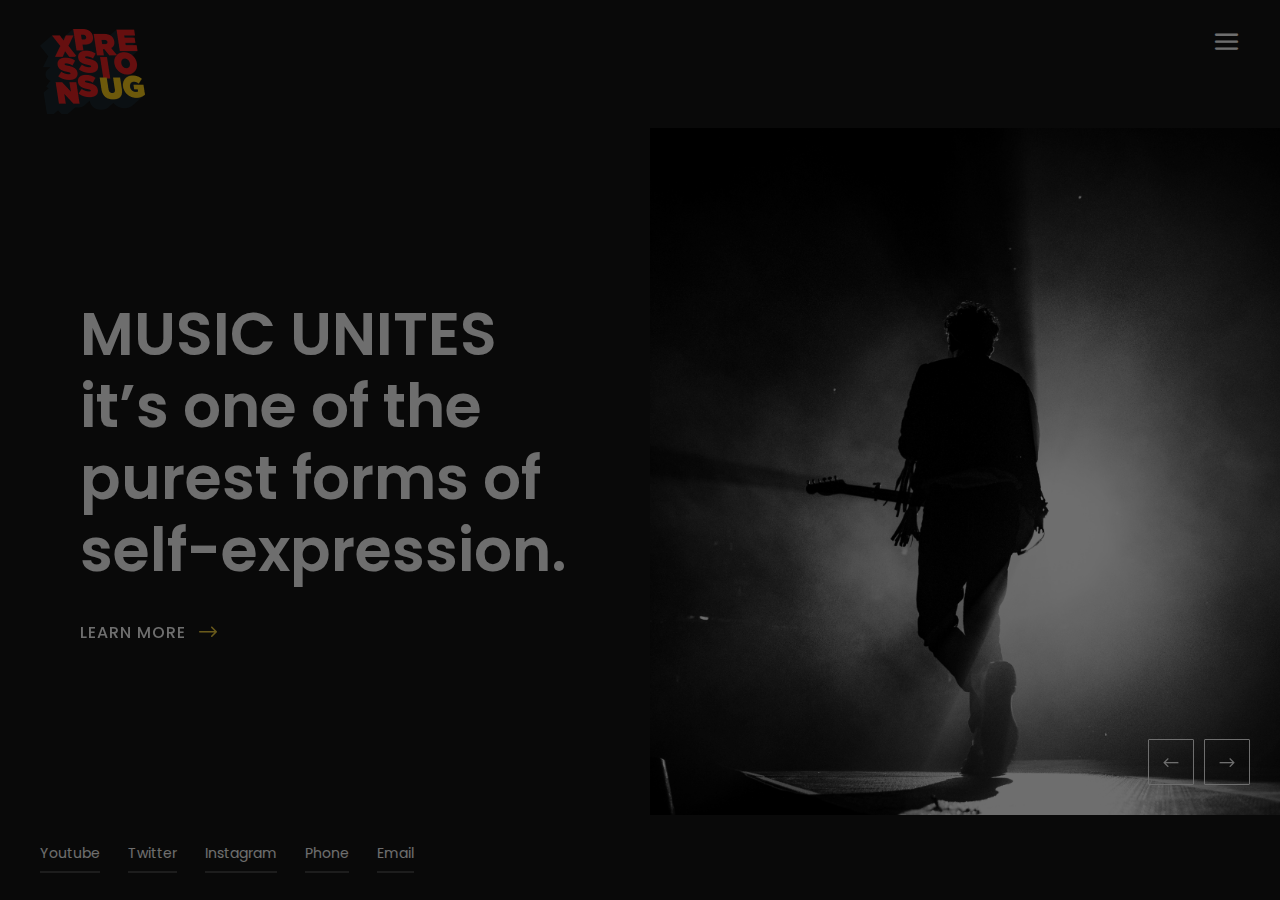
==== commit 1633eb44: "Update all pages" ====
--- a/index.html
+++ b/index.html
@@ -50,10 +50,13 @@
 			<a href="https://www.youtube.com/c/XPRESSIONSUG">Youtube</a>
 			<a href="https://twitter.com/xpressionsug?lang=en">Twitter</a>
 			<a href="https://www.instagram.com/xpressionsug/?hl=en">Instagram</a>
+			<a href="tel:+256 700 700 700">Phone</a>
+				<a href="mailto:xpressionsug@gmail.com">Email</a>
+
 			</div>
-			<div class="copyright"><p><!-- Link back to Colorlib can't be removed. Template is licensed under CC BY 3.0. -->
+			<!--<div class="copyright"><p> Link back to Colorlib can't be removed. Template is licensed under CC BY 3.0. -->
  <!-- Copyright &copy;<script>document.write(new Date().getFullYear());</script> All rights reserved | This template is made with <i class="icon-heart color-danger" aria-hidden="true"></i> by <a href="https://colorlib.com" target="_blank">Colorlib</a>-->
-  <!-- Link back to Colorlib can't be removed. Template is licensed under CC BY 3.0. --></p></div>
+  <!-- Link back to Colorlib can't be removed. Template is licensed under CC BY 3.0. </p></div>-->
 		</div>
 	</div>
 	<!-- Offcanvas Menu Section end -->
@@ -99,6 +102,9 @@
 			<a href="https://www.youtube.com/c/XPRESSIONSUG">Youtube</a>
 			<a href="https://twitter.com/xpressionsug?lang=en">Twitter</a>
 			<a href="https://www.instagram.com/xpressionsug/?hl=en">Instagram</a>
+			<a href="tel:+256 700 700 700">Phone</a>
+			<a href="mailto:xpressionsug@gmail.com">Email</a>
+
 		</div>
 		<div class="copyright"><p><!-- Link back to Colorlib can't be removed. Template is licensed under CC BY 3.0. -->
  <!-- Copyright &copy;<script>document.write(new Date().getFullYear());</script> All rights reserved | This template is made with <i class="fa fa-heart" aria-hidden="true"></i> by <a href="https://colorlib.com" target="_blank">Colorlib</a>-->
--- a/css/style.css
+++ b/css/style.css
@@ -377,9 +377,9 @@
 	font-size: 20px;
 	padding-top: 6px !important;
 	border-radius: 1px;
-	-webkit-transition: all 0.4s;
-	-moz-transition: all 0.4s;
-	-o-transition: all 0.4s;
+	-webkit-transition: all 0.5s;
+	-moz-transition: all 0.5s;
+	-o-transition: all 0.5s;
 	transition: all 0.5s;
 }
 .hero-slider .owl-nav button.owl-prev:hover, .hero-slider .owl-nav button.owl-next:hover {
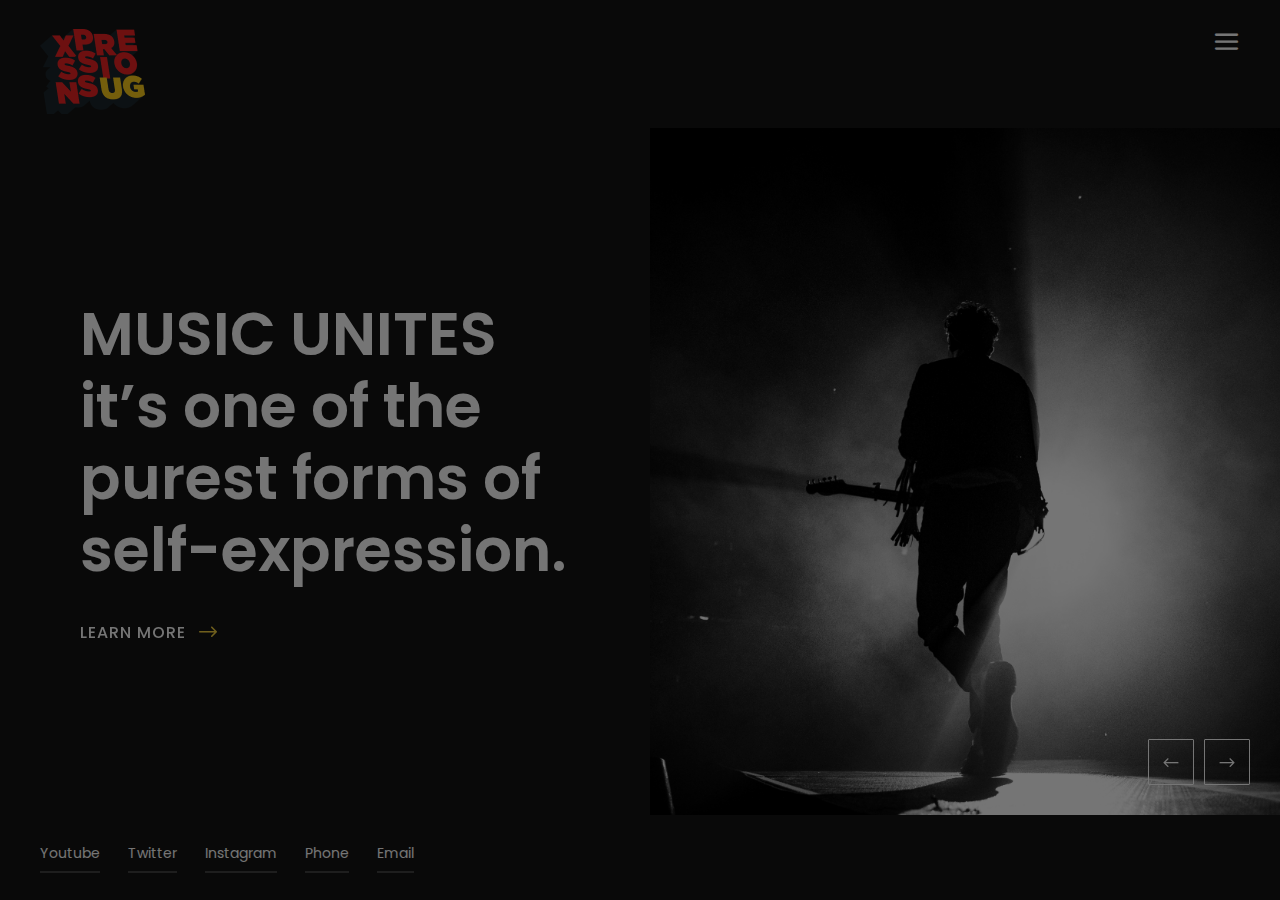
==== commit b4039558: "update" ====
--- a/index.html
+++ b/index.html
@@ -43,7 +43,7 @@
 			<li><a href="about.html">About</a></li>
 			<li><a href="gallery.html">Gallery</a></li>
 			<!--<li><a href="blog.html">Blog</a></li>-->
-			<li><a href="contact.html">Contact</a></li>
+			<!--<li><a href="contact.html">Contact</a></li>-->
 		</ul>
 		<div class="menu-footer">
 			<div class="footer-social">
@@ -51,8 +51,7 @@
 			<a href="https://twitter.com/xpressionsug?lang=en">Twitter</a>
 			<a href="https://www.instagram.com/xpressionsug/?hl=en">Instagram</a>
 			<a href="tel:+256 700 700 700">Phone</a>
-				<a href="mailto:xpressionsug@gmail.com">Email</a>
-
+			<a href="mailto:xpressionsug@gmail.com">Email</a>
 			</div>
 			<!--<div class="copyright"><p> Link back to Colorlib can't be removed. Template is licensed under CC BY 3.0. -->
  <!-- Copyright &copy;<script>document.write(new Date().getFullYear());</script> All rights reserved | This template is made with <i class="icon-heart color-danger" aria-hidden="true"></i> by <a href="https://colorlib.com" target="_blank">Colorlib</a>-->
